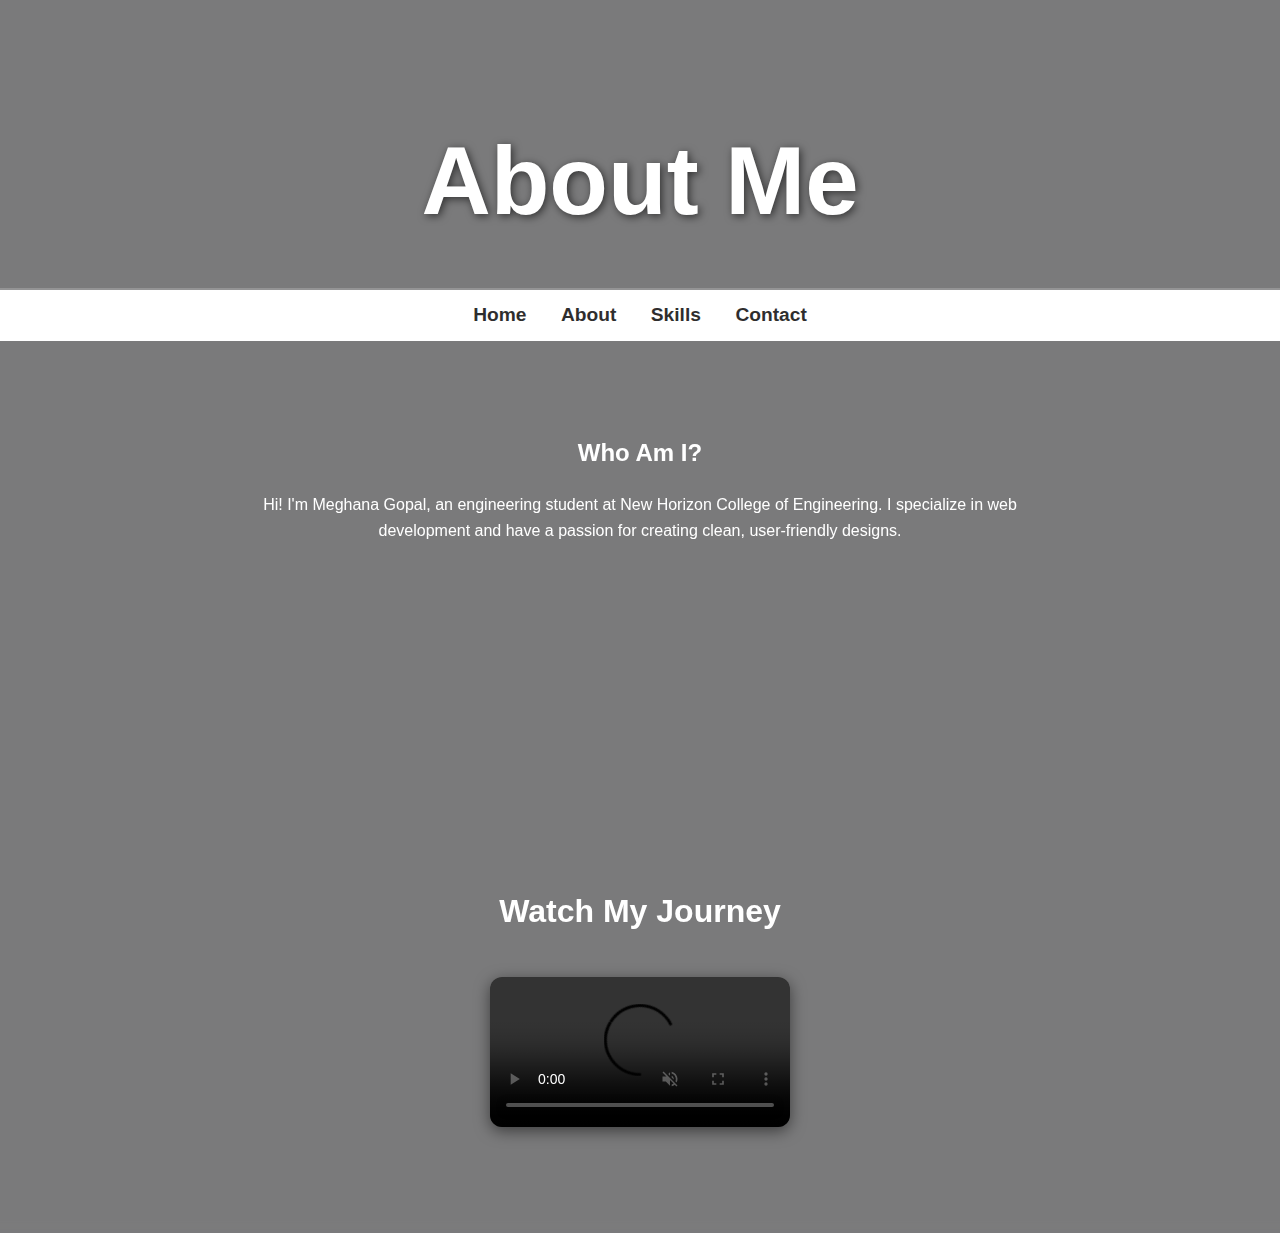
==== about.html @ b9b562d4 "Add files via upload" ====
<!DOCTYPE html>
<html lang="en">
<head>
    <meta charset="UTF-8">
    <meta name="viewport" content="width=device-width, initial-scale=1.0">
    <title>About Meghana Gopal</title>
    <link rel="stylesheet" href="style.css">
    <style>
        body {
            background-image: url('assets/black.jpg'); /* Path to your background image */
            background-size: cover;
            background-position: center;
            background-attachment: fixed;
            margin: 0;
            font-family: Arial, sans-serif;
            color: white; /* Contrast with dark blurred background */
        }

        .blur-overlay {
            position: absolute;
            top: 0;
            left: 0;
            width: 100%;
            height: 137%;
            backdrop-filter: blur(8px); /* Blur effect */
            background-color: rgba(0, 0, 0, 0.5); /* Slight dark overlay */
            z-index: -1;
        }

        header {
            text-align: center;
            padding: 20px;
            font-size: 2em;
            animation: fadeInDown 1s ease;
        }

        nav {
            text-align: center;
            margin-bottom: 20px;
        }

        nav a {
            margin: 0 15px;
            text-decoration: none;
            color: rgb(24, 23, 23);
            font-weight: bold;
            opacity: 0.9;
            transition: color 0.3s ease;
        }

        nav a:hover {
            text-decoration: underline;
            color: #0071e3; /* Highlight color */
        }

        .profile-image img {
            width: 200px;
            height: 200px;
            border-radius: 50%;
            border: 4px solid white;
            box-shadow: 0 4px 15px rgba(0, 0, 0, 0.3);
            opacity: 0;
            animation: fadeInImage 1s forwards 0.5s;
        }

        @keyframes fadeInImage {
            0% {
                opacity: 0;
                transform: scale(0.9);
            }
            100% {
                opacity: 1;
                transform: scale(1);
            }
        }

        section {
            padding: 20px;
            margin: 0 auto;
            max-width: 800px;
            animation: fadeInUp 1.5s ease;
        }

        h2, p {
            text-align: center;
        }

        .bento-container {
            display: grid;
            grid-template-columns: repeat(auto-fit, minmax(250px, 1fr));
            gap: 20px;
            margin-top: 20px;
        }

        .bento-box {
            background: rgba(255, 255, 255, 0.1);
            padding: 15px;
            border-radius: 8px;
            box-shadow: 0 4px 10px rgba(0, 0, 0, 0.3);
            transition: transform 0.3s ease, box-shadow 0.3s ease;
            opacity: 0;
            animation: fadeInUp 1.2s ease forwards;
        }

        .bento-box:nth-child(2) {
            animation-delay: 0.2s;
        }

        .bento-box:nth-child(3) {
            animation-delay: 0.4s;
        }

        .bento-box:hover {
            transform: translateY(-10px);
            box-shadow: 0 6px 15px rgba(0, 0, 0, 0.5);
        }

        /* Video Section */
        .video-section {
            margin-top: 40px;
            text-align: center;
            animation: fadeInUp 2s ease;
        }

        .video-section h2 {
            font-size: 2em;
            margin-bottom: 20px;
        }

        .video-container {
            position: relative;
            padding-bottom: 56.25%; /* 16:9 Aspect Ratio */
            height: 0;
            overflow: hidden;
            max-width: 100%;
            background-color: rgba(255, 255, 255, 0.1);
            border-radius: 12px;
            box-shadow: 0 4px 15px rgba(0, 0, 0, 0.3);
        }

        .video-container iframe {
            position: absolute;
            top: 0;
            left: 0;
            width: 100%;
            height: 100%;
            border: none;
        }

        /* Animations */
        @keyframes fadeInUp {
            0% {
                opacity: 0;
                transform: translateY(20px);
            }
            100% {
                opacity: 1;
                transform: translateY(0);
            }
        }

        @keyframes fadeInDown {
            0% {
                opacity: 0;
                transform: translateY(-20px);
            }
            100% {
                opacity: 1;
                transform: translateY(0);
            }
        }
    </style>
</head>
<body>
    <div class="blur-overlay"></div>
    <header>
        <h1>About Me</h1>
    </header>
    <nav>
        <a href="index.html">Home</a>
        <a href="about.html">About</a>
        <a href="skills.html">Skills</a>
        <a href="contact.html">Contact</a>
    </nav>
    <section>
        <div class="profile-image">
            <img src="assets/megz.jpg" alt="Meghana Gopal">
        </div>
        <h2>Who Am I?</h2>
        <p>
            Hi! I'm Meghana Gopal, an engineering student at New Horizon College of Engineering. 
            I specialize in web development and have a passion for creating clean, user-friendly designs.
        </p>
        <div class="bento-container">
            <div class="bento-box">
                <h3>My Mission</h3>
                <p>To create innovative, user-centric web solutions that combine creativity with functionality.</p>
            </div>
            <div class="bento-box">
                <h3>Experience</h3>
                <p>Over 2 years of experience in developing dynamic, responsive websites using modern technologies.</p>
            </div>
            <div class="bento-box">
                <h3>Fun Fact</h3>
                <p>I love coding while listening to my favorite playlists. It keeps me focused and inspired!</p>
            </div>
        </div>
    </section>
    <section class="video-section">
        <h2>Watch My Journey</h2>
        <div class="video-section">
            <video controls autoplay muted loop style="width: 100%; border-radius: 12px; box-shadow: 0 4px 15px rgba(0, 0, 0, 0.5);">
                <source src="assets/intro.mp4" type="video/mp4">
                Your browser does not support the video tag.
            </video>
        </div>
        
    </section>
</body>
</html>
---- style.css ----
/* Global Styles */


body {
    font-family: -apple-system, BlinkMacSystemFont, "Segoe UI", Roboto, Helvetica, Arial, sans-serif;
    margin: 0;
    padding: 0;
    background-color: #f5f5f7; /* Apple light gray */
    color: #1d1d1f; /* Apple dark gray */
    line-height: 1.6;
}

header {
    text-align: center;
    padding: 60px 20px;
    margin-top: 20px;
    background-image: url('assets/pexels-adrien-olichon-1257089-2387793.jpg'); /* Path to header background image */
    background-size: cover;
    background-position: center;
    color: white; /* Ensures text is readable */
    border-bottom: 2px solid rgba(255, 255, 255, 0.2); /* Subtle separator */
}

header h1 {
    font-size: 3em;
    margin-bottom: 10px;
    text-shadow: 2px 2px 8px rgba(0, 0, 0, 0.6); /* Adds depth to the text */
}

header p {
    font-size: 1.2em;
    text-shadow: 1px 1px 6px rgba(0, 0, 0, 0.6);
}


nav {
    background-color: #ffffff;
    padding: 10px 0;
    text-align: center;
    position: sticky;
    top: 0;
    z-index: 1000;
}

nav a {
    color: rgb(27, 27, 27);
    text-decoration: none;
    margin: 0 20px;
    font-size: 1.2em;
    transition: color 0.3s;
}

nav a:hover {
    color: #0071e3; /* Apple blue */
}

section {
    max-width: 800px;
    margin: 40px auto;
    padding: 20px;
    text-align: center;
}

/* Page Wrapper */
body, html {
    height: 100%;
    display: flex;
    flex-direction: column;
}

section {
    flex: 1; /* Pushes the footer to the bottom of the page */
}


footer p {
    margin: 0;
    font-size: 0.9em;
}

/* Buttons */
button {
    padding: 10px 30px;
    background-color: #0071e3;
    color: white;
    border: none;
    border-radius: 8px;
    cursor: pointer;
    font-size: 1em;
    transition: background-color 0.3s;
}

button:hover {
    background-color: #005bb5;
}

/* Image Styling */
img {
    max-width: 100%;
    border-radius: 12px;
}

/* Responsive Design */
@media (max-width: 768px) {
    nav a {
        font-size: 1em;
        margin: 0 10px;
    }

    header h1 {
        font-size: 2em;
    }
}
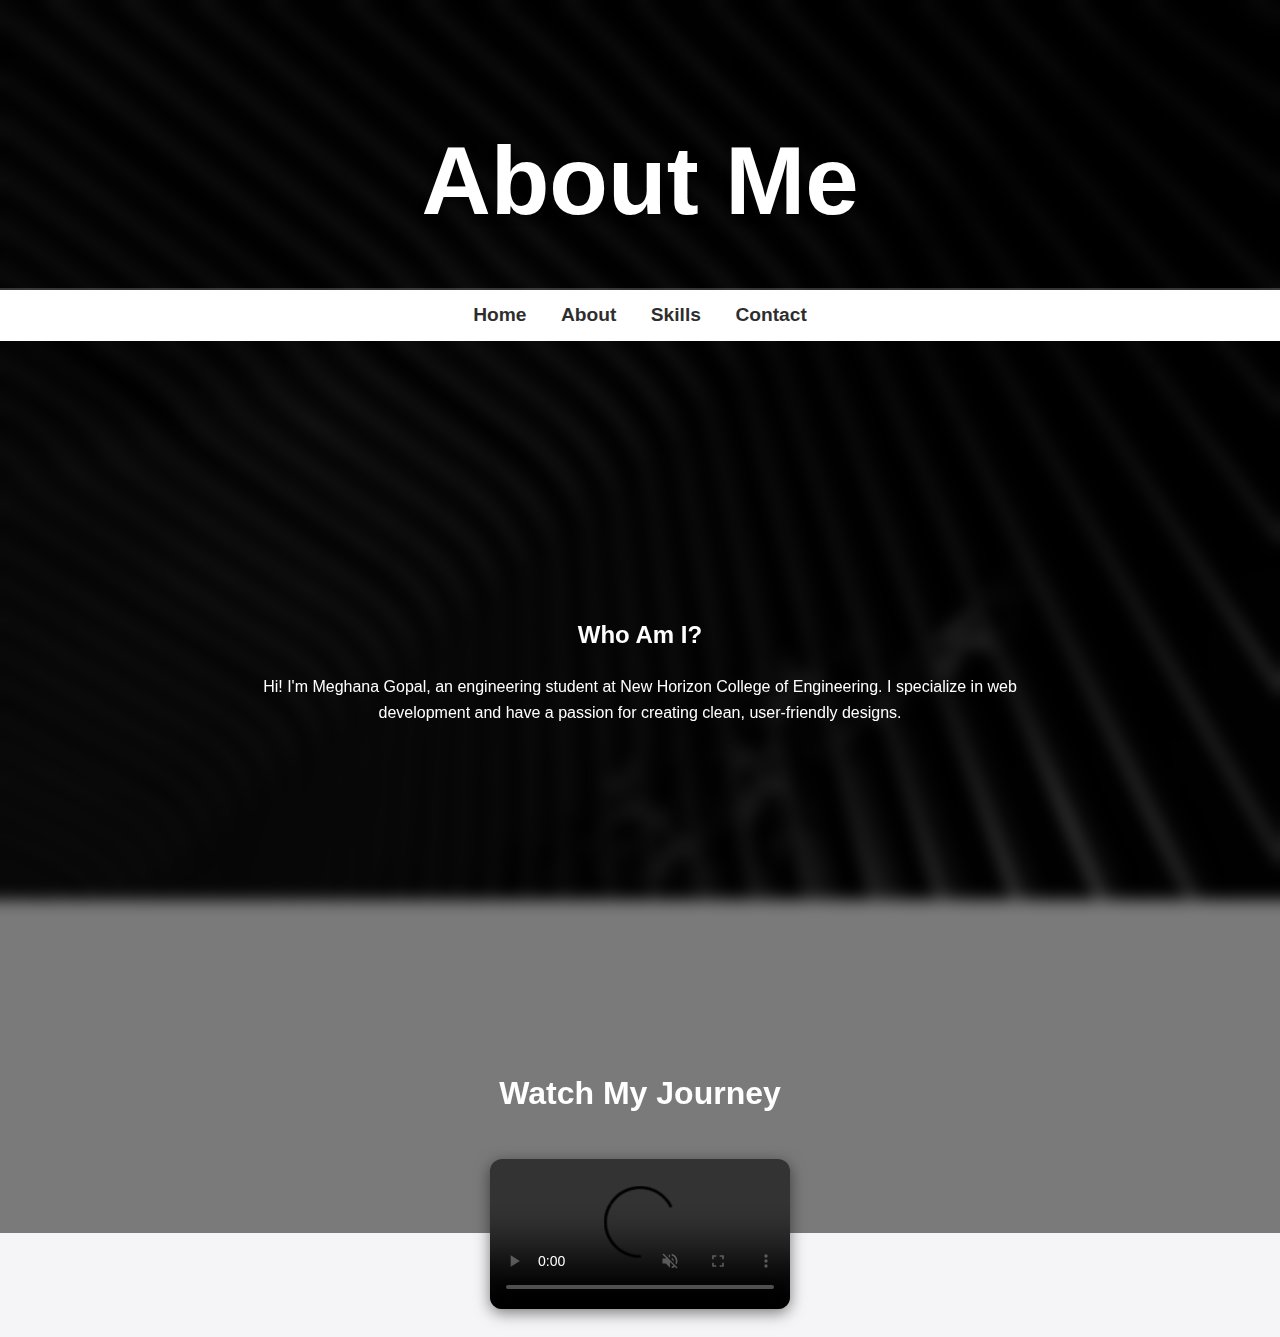
==== commit 0cb4d53b: "Update about.html" ====
--- a/about.html
+++ b/about.html
@@ -7,7 +7,7 @@
     <link rel="stylesheet" href="style.css">
     <style>
         body {
-            background-image: url('assets/black.jpg'); /* Path to your background image */
+            background-image: url('black.jpg'); /* Path to your background image */
             background-size: cover;
             background-position: center;
             background-attachment: fixed;
@@ -184,7 +184,7 @@
     </nav>
     <section>
         <div class="profile-image">
-            <img src="assets/megz.jpg" alt="Meghana Gopal">
+            <img src="megz.jpg" alt="Meghana Gopal">
         </div>
         <h2>Who Am I?</h2>
         <p>
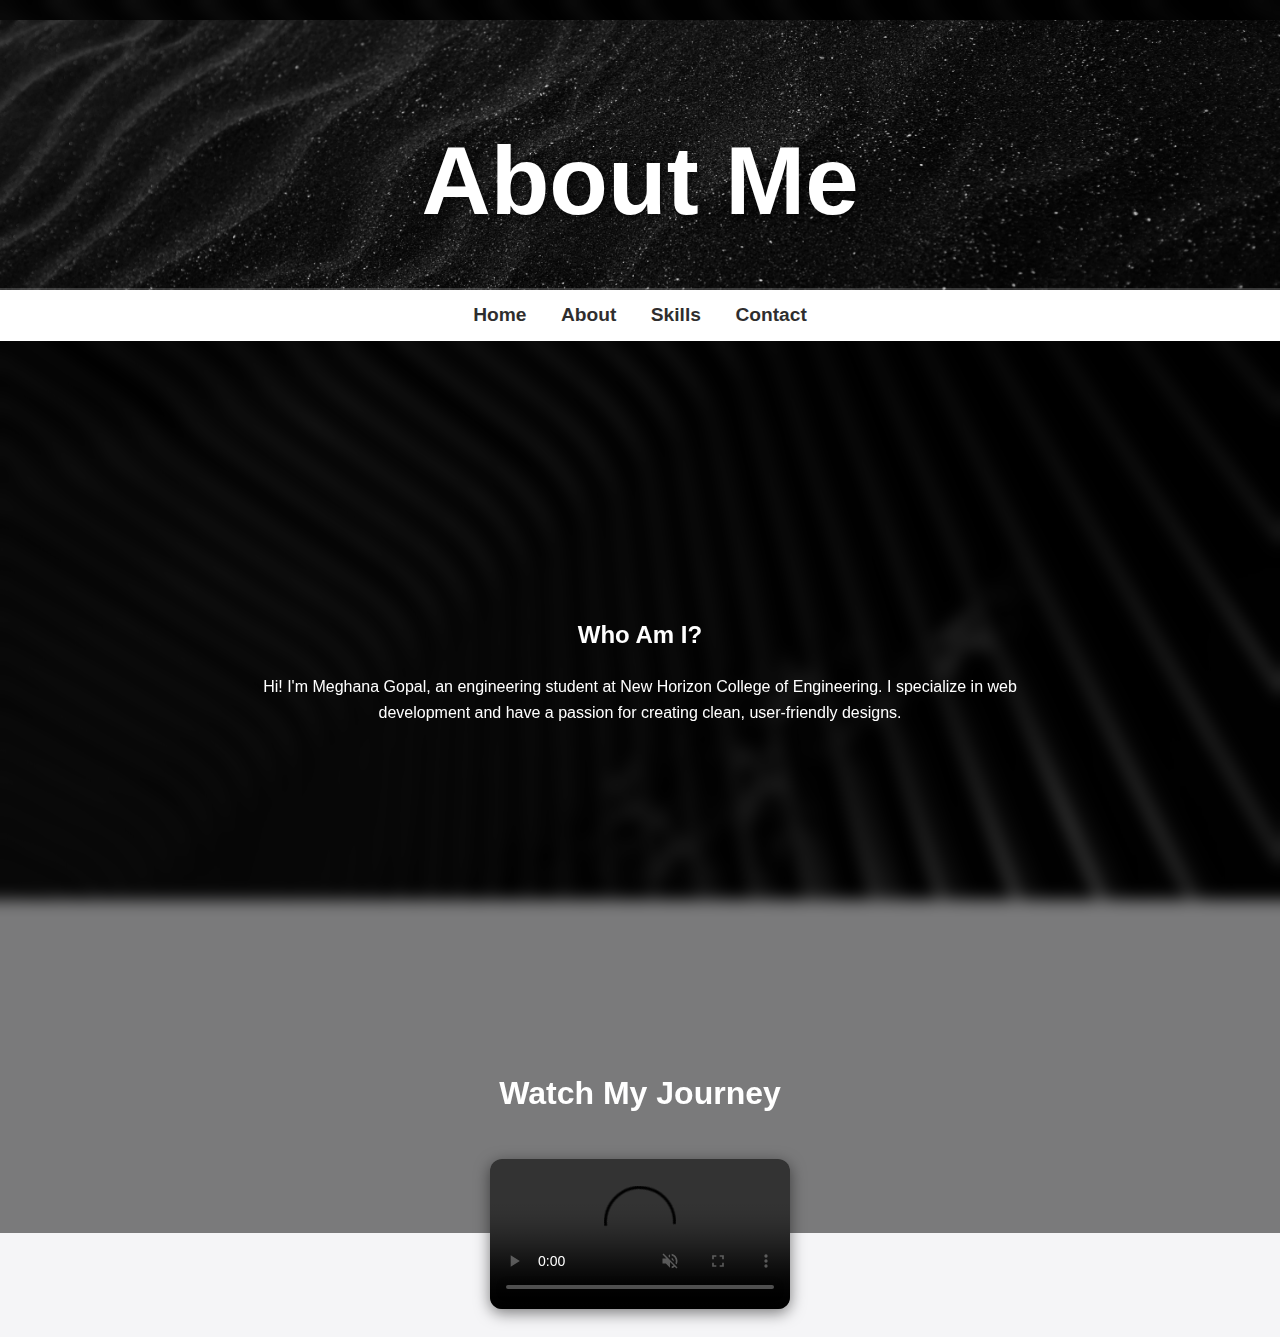
==== commit efa42269: "Add files via upload" ====
--- a/about.html
+++ b/about.html
@@ -7,7 +7,7 @@
     <link rel="stylesheet" href="style.css">
     <style>
         body {
-            background-image: url('black.jpg'); /* Path to your background image */
+            background-image: url('assets/black.jpg'); /* Path to your background image */
             background-size: cover;
             background-position: center;
             background-attachment: fixed;
@@ -184,7 +184,7 @@
     </nav>
     <section>
         <div class="profile-image">
-            <img src="megz.jpg" alt="Meghana Gopal">
+            <img src="assets/images.jpg" alt="Meghana Gopal">
         </div>
         <h2>Who Am I?</h2>
         <p>
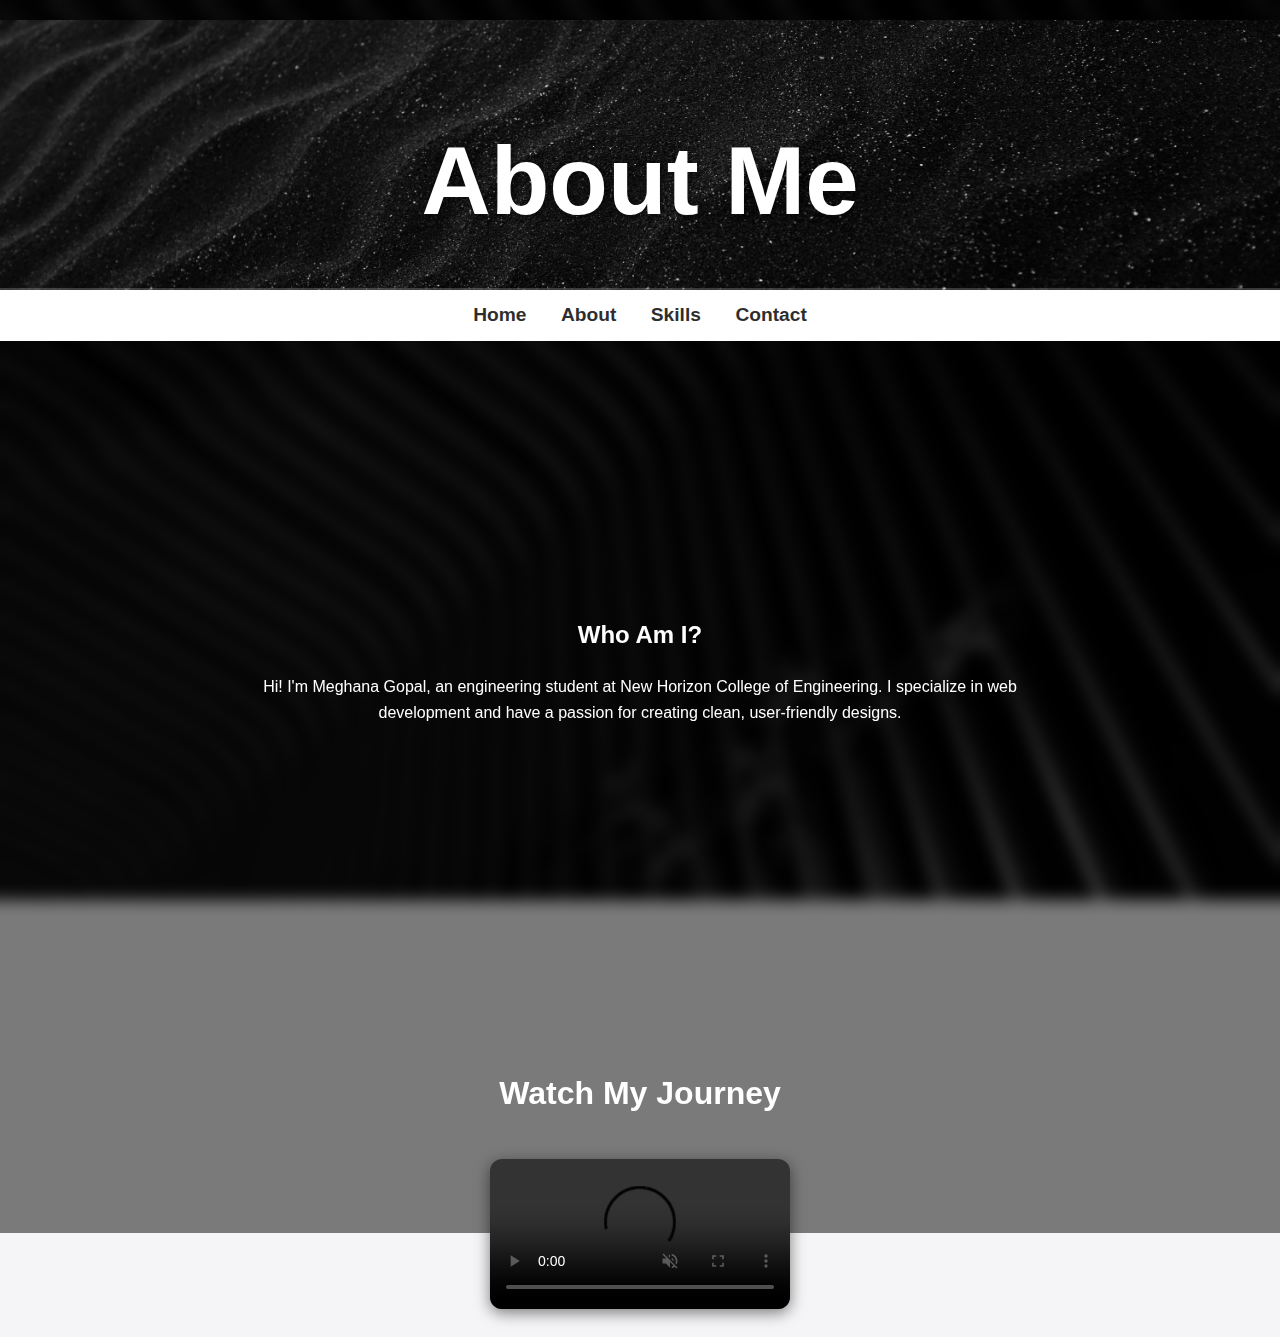
==== commit 2358201a: "Add files via upload" ====
--- a/about.html
+++ b/about.html
@@ -184,7 +184,7 @@
     </nav>
     <section>
         <div class="profile-image">
-            <img src="assets/images.jpg" alt="Meghana Gopal">
+            <img src="assets/megz.jpg" alt="Meghana Gopal">
         </div>
         <h2>Who Am I?</h2>
         <p>
